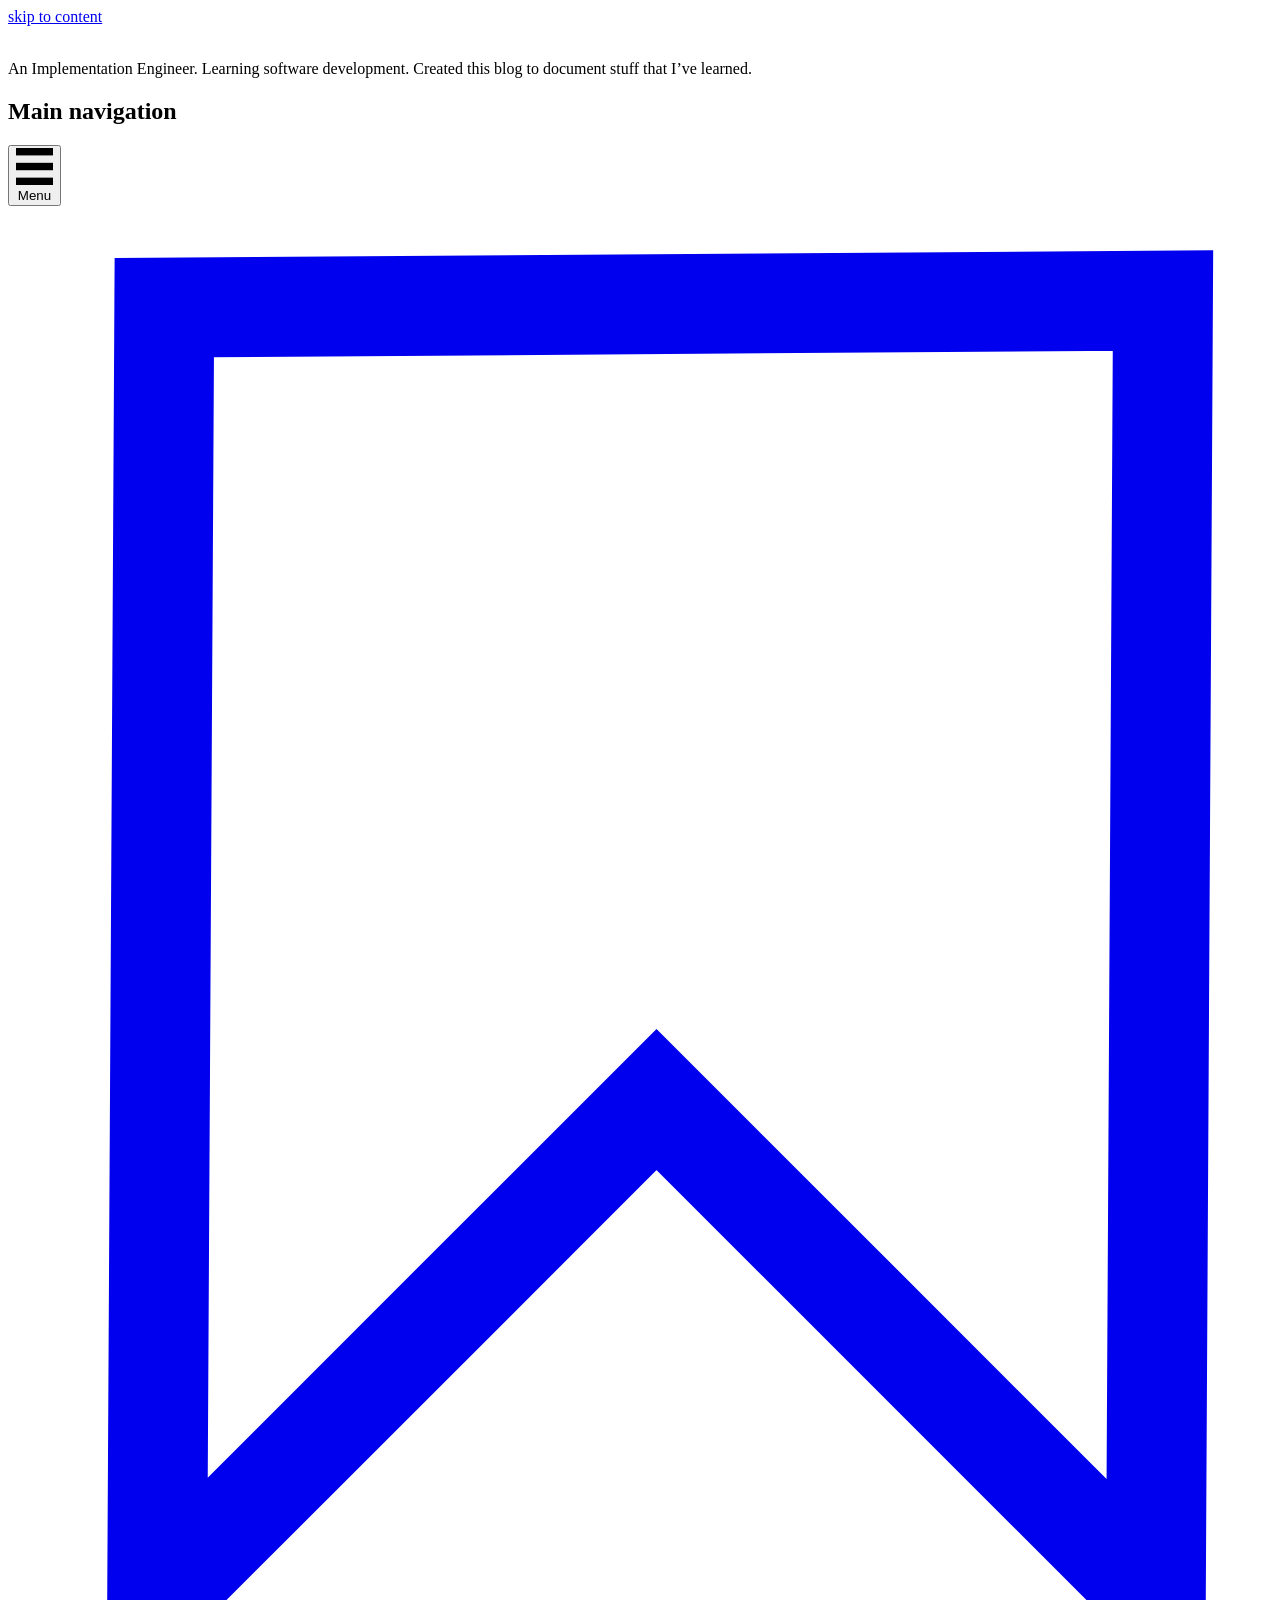
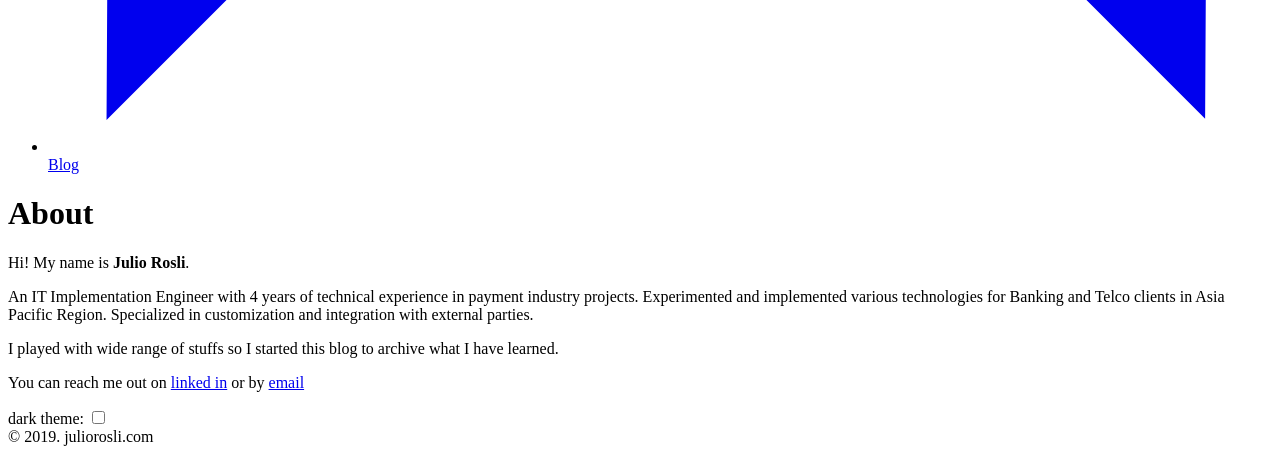
==== public/about/index.html @ d6130b2b "First commit" ====
<!DOCTYPE html>
<html lang="en">
  <head>
  <meta charset="utf-8">
  <meta name="viewport" content="width=device-width, initial-scale=1.0">
  <meta http-equiv="X-UA-Compatible" content="IE=edge">

  <meta name="generator" content="Hugo 0.52" />
  <link rel="canonical" href="http://www.juliorosli.com/about/">

  

  <link rel="apple-touch-icon" sizes="180x180" href="/apple-touch-icon.png">
  <link rel="icon" type="image/png" sizes="32x32" href="/favicon-32x32.png">
  <link rel="icon" type="image/png" sizes="16x16" href="/favicon-16x16.png">
  <link rel="manifest" href="/site.webmanifest">
  <link rel="mask-icon" href="/safari-pinned-tab.svg" color="#000000">
  <meta name="msapplication-TileColor" content="#ffffff">
  <meta name="theme-color" content="#ffffff">

  <link rel="stylesheet" href="http://www.juliorosli.com/css/prism.css" media="none" onload="this.media='all';">

  
  
  <link rel="stylesheet" type="text/css" href="http://www.juliorosli.com/css/styles.css">

  <style id="inverter" media="none">
    html { filter: invert(100%) }
    * { background-color: inherit }
    img:not([src*=".svg"]), .colors, iframe, .demo-container { filter: invert(100%) }
  </style>

  
  
  <title>About | juliorosli.com</title>
</head>

  <body>
    <a href="#main">skip to content</a>
    <svg style="display: none">
  <symbol id="bookmark" viewBox="0 0 40 50">
   <g transform="translate(2266 3206.2)">
    <path style="stroke:currentColor;stroke-width:3.2637;fill:none" d="m-2262.2-3203.4-.2331 42.195 16.319-16.318 16.318 16.318.2331-42.428z"/>
   </g>
  </symbol>

  <symbol id="w3c" viewBox="0 0 127.09899 67.763">
   <text font-size="83" style="font-size:83px;font-family:Trebuchet;letter-spacing:-12;fill-opacity:0" letter-spacing="-12" y="67.609352" x="-26.782778">W3C</text>
   <text font-size="83" style="font-size:83px;font-weight:bold;font-family:Trebuchet;fill-opacity:0" y="67.609352" x="153.21722" font-weight="bold">SVG</text>
   <path style="fill:currentColor;image-rendering:optimizeQuality;shape-rendering:geometricPrecision" d="m33.695.377 12.062 41.016 12.067-41.016h8.731l-19.968 67.386h-.831l-12.48-41.759-12.479 41.759h-.832l-19.965-67.386h8.736l12.061 41.016 8.154-27.618-3.993-13.397h8.737z"/>
   <path style="fill:currentColor;image-rendering:optimizeQuality;shape-rendering:geometricPrecision" d="m91.355 46.132c0 6.104-1.624 11.234-4.862 15.394-3.248 4.158-7.45 6.237-12.607 6.237-3.882 0-7.263-1.238-10.148-3.702-2.885-2.47-5.02-5.812-6.406-10.022l6.82-2.829c1.001 2.552 2.317 4.562 3.953 6.028 1.636 1.469 3.56 2.207 5.781 2.207 2.329 0 4.3-1.306 5.909-3.911 1.609-2.606 2.411-5.738 2.411-9.401 0-4.049-.861-7.179-2.582-9.399-1.995-2.604-5.129-3.912-9.397-3.912h-3.327v-3.991l11.646-20.133h-14.062l-3.911 6.655h-2.493v-14.976h32.441v4.075l-12.31 21.217c4.324 1.385 7.596 3.911 9.815 7.571 2.22 3.659 3.329 7.953 3.329 12.892z"/>
   <path style="fill:currentColor;image-rendering:optimizeQuality;shape-rendering:geometricPrecision" d="m125.21 0 1.414 8.6-5.008 9.583s-1.924-4.064-5.117-6.314c-2.693-1.899-4.447-2.309-7.186-1.746-3.527.73-7.516 4.938-9.258 10.13-2.084 6.21-2.104 9.218-2.178 11.978-.115 4.428.58 7.043.58 7.043s-3.04-5.626-3.011-13.866c.018-5.882.947-11.218 3.666-16.479 2.404-4.627 5.954-7.404 9.114-7.728 3.264-.343 5.848 1.229 7.841 2.938 2.089 1.788 4.213 5.698 4.213 5.698l4.94-9.837z"/>
   <path style="fill:currentColor;image-rendering:optimizeQuality;shape-rendering:geometricPrecision" d="m125.82 48.674s-2.208 3.957-3.589 5.48c-1.379 1.524-3.849 4.209-6.896 5.555-3.049 1.343-4.646 1.598-7.661 1.306-3.01-.29-5.807-2.032-6.786-2.764-.979-.722-3.486-2.864-4.897-4.854-1.42-2-3.634-5.995-3.634-5.995s1.233 4.001 2.007 5.699c.442.977 1.81 3.965 3.749 6.572 1.805 2.425 5.315 6.604 10.652 7.545 5.336.945 9.002-1.449 9.907-2.031.907-.578 2.819-2.178 4.032-3.475 1.264-1.351 2.459-3.079 3.116-4.108.487-.758 1.276-2.286 1.276-2.286l-1.276-6.644z"/>
  </symbol>

  <symbol id="tag" viewBox="0 0 177.16535 177.16535">
    <g transform="translate(0 -875.2)">
     <path style="fill-rule:evenodd;stroke-width:0;fill:currentColor" d="m159.9 894.3-68.79 8.5872-75.42 77.336 61.931 60.397 75.429-76.565 6.8495-69.755zm-31.412 31.835a10.813 10.813 0 0 1 1.8443 2.247 10.813 10.813 0 0 1 -3.5174 14.872l-.0445.0275a10.813 10.813 0 0 1 -14.86 -3.5714 10.813 10.813 0 0 1 3.5563 -14.863 10.813 10.813 0 0 1 13.022 1.2884z"/>
    </g>
  </symbol>

  <symbol id="balloon" viewBox="0 0 141.73228 177.16535">
   <g transform="translate(0 -875.2)">
    <g>
     <path style="fill:currentColor" d="m68.156 882.83-.88753 1.4269c-4.9564 7.9666-6.3764 17.321-5.6731 37.378.36584 10.437 1.1246 23.51 1.6874 29.062.38895 3.8372 3.8278 32.454 4.6105 38.459 4.6694-.24176 9.2946.2879 14.377 1.481 1.2359-3.2937 5.2496-13.088 8.886-21.623 6.249-14.668 8.4128-21.264 10.253-31.252 1.2464-6.7626 1.6341-12.156 1.4204-19.764-.36325-12.93-2.1234-19.487-6.9377-25.843-2.0833-2.7507-6.9865-7.6112-7.9127-7.8436-.79716-.20019-6.6946-1.0922-6.7755-1.0248-.02213.0182-5.0006-.41858-7.5248-.22808l-2.149-.22808h-3.3738z"/>
     <path style="fill:currentColor" d="m61.915 883.28-3.2484.4497c-1.7863.24724-3.5182.53481-3.8494.63994-2.4751.33811-4.7267.86957-6.7777 1.5696-.28598 0-1.0254.20146-2.3695.58589-5.0418 1.4418-6.6374 2.2604-8.2567 4.2364-6.281 7.6657-11.457 18.43-12.932 26.891-1.4667 8.4111.71353 22.583 5.0764 32.996 3.8064 9.0852 13.569 25.149 22.801 37.517 1.3741 1.841 2.1708 2.9286 2.4712 3.5792 3.5437-1.1699 6.8496-1.9336 10.082-2.3263-1.3569-5.7831-4.6968-21.86-6.8361-33.002-.92884-4.8368-2.4692-14.322-3.2452-19.991-.68557-5.0083-.77707-6.9534-.74159-15.791.04316-10.803.41822-16.162 1.5026-21.503 1.4593-5.9026 3.3494-11.077 6.3247-15.852z"/>
     <path style="fill:currentColor" d="m94.499 885.78c-.10214-.0109-.13691 0-.0907.0409.16033.13489 1.329 1.0675 2.5976 2.0723 6.7003 5.307 11.273 14.568 12.658 25.638.52519 4.1949.24765 14.361-.5059 18.523-2.4775 13.684-9.7807 32.345-20.944 53.519l-3.0559 5.7971c2.8082.76579 5.7915 1.727 8.9926 2.8441 11.562-11.691 18.349-19.678 24.129-28.394 7.8992-11.913 11.132-20.234 12.24-31.518.98442-10.02-1.5579-20.876-6.7799-28.959-.2758-.4269-.57803-.86856-.89617-1.3166-3.247-6.13-9.752-12.053-21.264-16.131-2.3687-.86369-6.3657-2.0433-7.0802-2.1166z"/>
     <path style="fill:currentColor" d="m32.52 892.22c-.20090-.13016-1.4606.81389-3.9132 2.7457-11.486 9.0476-17.632 24.186-16.078 39.61.79699 7.9138 2.4066 13.505 5.9184 20.562 5.8577 11.77 14.749 23.219 30.087 38.74.05838.059.12188.1244.18052.1838 1.3166-.5556 2.5965-1.0618 3.8429-1.5199-.66408-.32448-1.4608-1.3297-3.8116-4.4602-5.0951-6.785-8.7512-11.962-13.051-18.486-5.1379-7.7948-5.0097-7.5894-8.0586-13.054-6.2097-11.13-8.2674-17.725-8.6014-27.563-.21552-6.3494.13041-9.2733 1.775-14.987 2.1832-7.5849 3.9273-10.986 9.2693-18.07 1.7839-2.3656 2.6418-3.57 2.4409-3.7003z"/>
     <path style="fill:currentColor" d="m69.133 992.37c-6.2405.0309-12.635.76718-19.554 2.5706 4.6956 4.7759 9.935 10.258 12.05 12.625l4.1272 4.6202h11.493l3.964-4.4516c2.0962-2.3541 7.4804-7.9845 12.201-12.768-8.378-1.4975-16.207-2.6353-24.281-2.5955z"/>
     <rect style="stroke-width:0;fill:currentColor" ry="2.0328" height="27.746" width="22.766" y="1017.7" x="60.201"/>
    </g>
   </g>
  </symbol>

  <symbol id="info" viewBox="0 0 41.667 41.667">
   <g transform="translate(-37.035 -1004.6)">
    <path style="stroke-linejoin:round;stroke:currentColor;stroke-linecap:round;stroke-width:3.728;fill:none" d="m76.25 1030.2a18.968 18.968 0 0 1 -23.037 13.709 18.968 18.968 0 0 1 -13.738 -23.019 18.968 18.968 0 0 1 23.001 -13.768 18.968 18.968 0 0 1 13.798 22.984"/>
    <g transform="matrix(1.1146 0 0 1.1146 -26.276 -124.92)">
     <path style="stroke:currentColor;stroke-linecap:round;stroke-width:3.728;fill:none" d="m75.491 1039.5v-8.7472"/>
     <path style="stroke-width:0;fill:currentColor" transform="scale(-1)" d="m-73.193-1024.5a2.3719 2.3719 0 0 1 -2.8807 1.7142 2.3719 2.3719 0 0 1 -1.718 -2.8785 2.3719 2.3719 0 0 1 2.8763 -1.7217 2.3719 2.3719 0 0 1 1.7254 2.8741"/>
    </g>
   </g>
  </symbol>

  <symbol id="warning" viewBox="0 0 48.430474 41.646302">
    <g transform="translate(-1.1273 -1010.2)">
     <path style="stroke-linejoin:round;stroke:currentColor;stroke-linecap:round;stroke-width:4.151;fill:none" d="m25.343 1012.3-22.14 37.496h44.28z"/>
     <path style="stroke:currentColor;stroke-linecap:round;stroke-width:4.1512;fill:none" d="m25.54 1027.7v8.7472"/>
     <path style="stroke-width:0;fill:currentColor" d="m27.839 1042.8a2.3719 2.3719 0 0 1 -2.8807 1.7143 2.3719 2.3719 0 0 1 -1.718 -2.8785 2.3719 2.3719 0 0 1 2.8763 -1.7217 2.3719 2.3719 0 0 1 1.7254 2.8741"/>
    </g>
  </symbol>

  <symbol id="menu" viewBox="0 0 50 50">
     <rect style="stroke-width:0;fill:currentColor" height="10" width="50" y="0" x="0"/>
     <rect style="stroke-width:0;fill:currentColor" height="10" width="50" y="20" x="0"/>
     <rect style="stroke-width:0;fill:currentColor" height="10" width="50" y="40" x="0"/>
   </symbol>

   <symbol id="link" viewBox="0 0 50 50">
    <g transform="translate(0 -1002.4)">
     <g transform="matrix(.095670 0 0 .095670 2.3233 1004.9)">
      <g>
       <path style="stroke-width:0;fill:currentColor" d="m452.84 192.9-128.65 128.65c-35.535 35.54-93.108 35.54-128.65 0l-42.881-42.886 42.881-42.876 42.884 42.876c11.845 11.822 31.064 11.846 42.886 0l128.64-128.64c11.816-11.831 11.816-31.066 0-42.9l-42.881-42.881c-11.822-11.814-31.064-11.814-42.887 0l-45.928 45.936c-21.292-12.531-45.491-17.905-69.449-16.291l72.501-72.526c35.535-35.521 93.136-35.521 128.64 0l42.886 42.881c35.535 35.523 35.535 93.141-.001 128.66zm-254.28 168.51-45.903 45.9c-11.845 11.846-31.064 11.817-42.881 0l-42.884-42.881c-11.845-11.821-11.845-31.041 0-42.886l128.65-128.65c11.819-11.814 31.069-11.814 42.884 0l42.886 42.886 42.876-42.886-42.876-42.881c-35.54-35.521-93.113-35.521-128.65 0l-128.65 128.64c-35.538 35.545-35.538 93.146 0 128.65l42.883 42.882c35.51 35.54 93.11 35.54 128.65 0l72.496-72.499c-23.956 1.597-48.092-3.784-69.474-16.283z"/>
      </g>
     </g>
    </g>
  </symbol>

  <symbol id="doc" viewBox="0 0 35 45">
   <g transform="translate(-147.53 -539.83)">
    <path style="stroke:currentColor;stroke-width:2.4501;fill:none" d="m149.38 542.67v39.194h31.354v-39.194z"/>
    <g style="stroke-width:25" transform="matrix(.098003 0 0 .098003 133.69 525.96)">
     <path d="m220 252.36h200" style="stroke:currentColor;stroke-width:25;fill:none"/>
     <path style="stroke:currentColor;stroke-width:25;fill:none" d="m220 409.95h200"/>
     <path d="m220 488.74h200" style="stroke:currentColor;stroke-width:25;fill:none"/>
     <path d="m220 331.15h200" style="stroke:currentColor;stroke-width:25;fill:none"/>
    </g>
   </g>
 </symbol>

 <symbol id="tick" viewBox="0 0 177.16535 177.16535">
  <g transform="translate(0 -875.2)">
   <rect style="stroke-width:0;fill:currentColor" transform="rotate(30)" height="155" width="40" y="702.99" x="556.82"/>
   <rect style="stroke-width:0;fill:currentColor" transform="rotate(30)" height="40" width="90.404" y="817.99" x="506.42"/>
  </g>
 </symbol>
</svg>

    <div class="wrapper">
      <header class="intro-and-nav" role="banner">
  <div>
    <div class="intro">
      <a class="logo" href="/" aria-label="juliorosli.com home page">
        <img src="http://www.juliorosli.com/images/logo.svg" alt="">
      </a>
      <p class="library-desc">
        
          An Implementation Engineer. Learning software development. Created this blog to document stuff that I&rsquo;ve learned.
        
      </p>
    </div>
    <nav id="patterns-nav" class="patterns" role="navigation">
  <h2 class="vh">Main navigation</h2>
  <button id="menu-button" aria-expanded="false">
    <svg viewBox="0 0 50 50" aria-hidden="true" focusable="false">
      <use xlink:href="#menu"></use>
    </svg>
    Menu
  </button>
  
  <ul id="patterns-list">
  
    <li class="pattern">
      
      
      
      
      <a href="/post/" >
        <svg class="bookmark-icon" aria-hidden="true" focusable="false" viewBox="0 0 40 50">
          <use xlink:href="#bookmark"></use>
        </svg>
        <span class="text">Blog</span>
      </a>
    </li>
  
  </ul>
</nav>
  </div>
</header>
      <div class="main-and-footer">
        <div>
          
  <main id="main">
    <h1>About</h1>
    <p>Hi! My name is <strong>Julio Rosli</strong>.</p>

<p>An IT Implementation Engineer with 4 years of technical experience in payment industry projects. Experimented and implemented various technologies for Banking and Telco clients in Asia Pacific Region. Specialized in customization and integration with external parties.</p>

<p>I played with wide range of stuffs so I started this blog to archive what I have learned.</p>

<p>You can reach me out on <a href="https://www.linkedin.com/in/jrosli/">linked in</a> or by <a href="mailto:julioroslii@gmail.com">email</a></p>

  </main>

          <footer role="contentinfo">
  <div>
    <label for="themer">
      dark theme: <input type="checkbox" id="themer" class="vh">
      <span aria-hidden="true"></span>
    </label>
  </div>
  
    © 2019. juliorosli.com
  
</footer>

        </div>
      </div>
    </div>
    <script src="http://www.juliorosli.com/js/prism.js"></script>
<script src="http://www.juliorosli.com/js/dom-scripts.js"></script>

    
  
  <script>
  window.ga=window.ga||function(){(ga.q=ga.q||[]).push(arguments)};ga.l=+new Date;
  ga('create', 'UA-135949513-1', 'auto');
  ga('send', 'pageview');
  </script>
  <script async src='https://www.google-analytics.com/analytics.js'></script>
  

  </body>
</html>
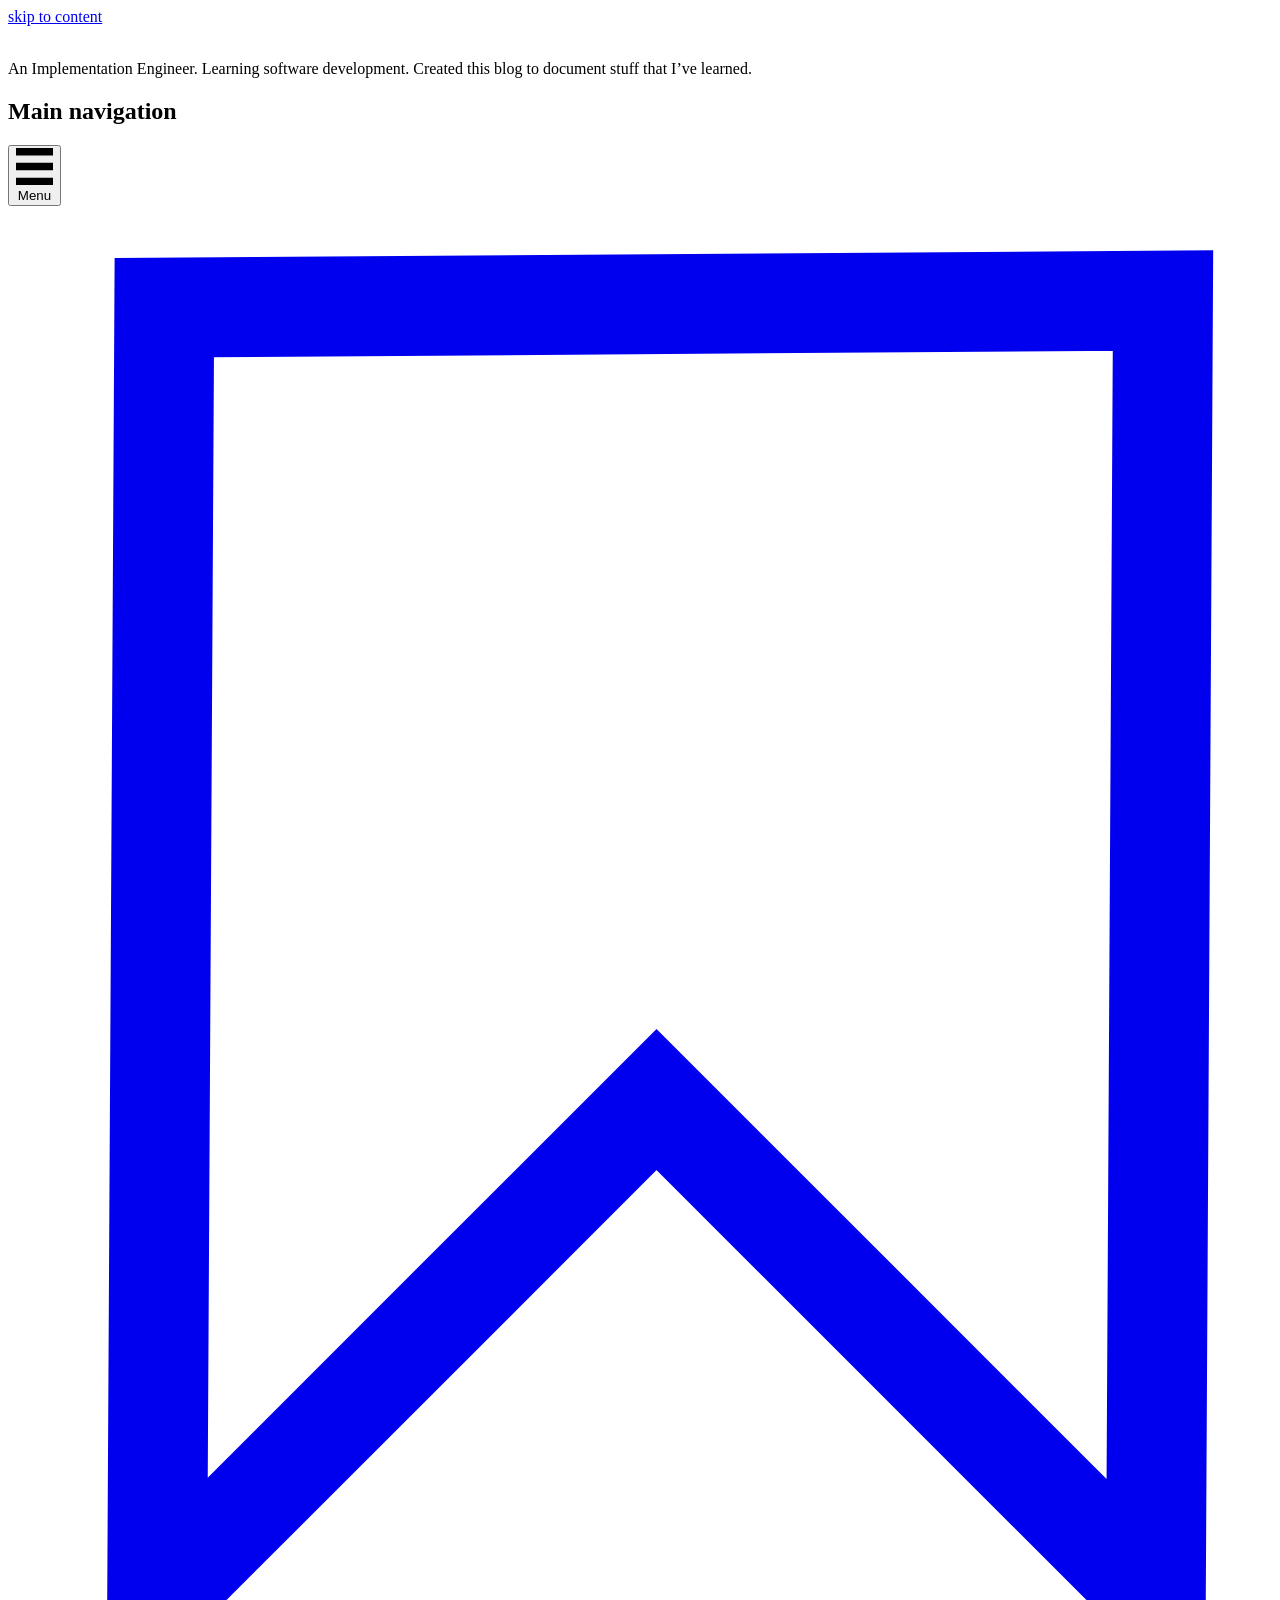
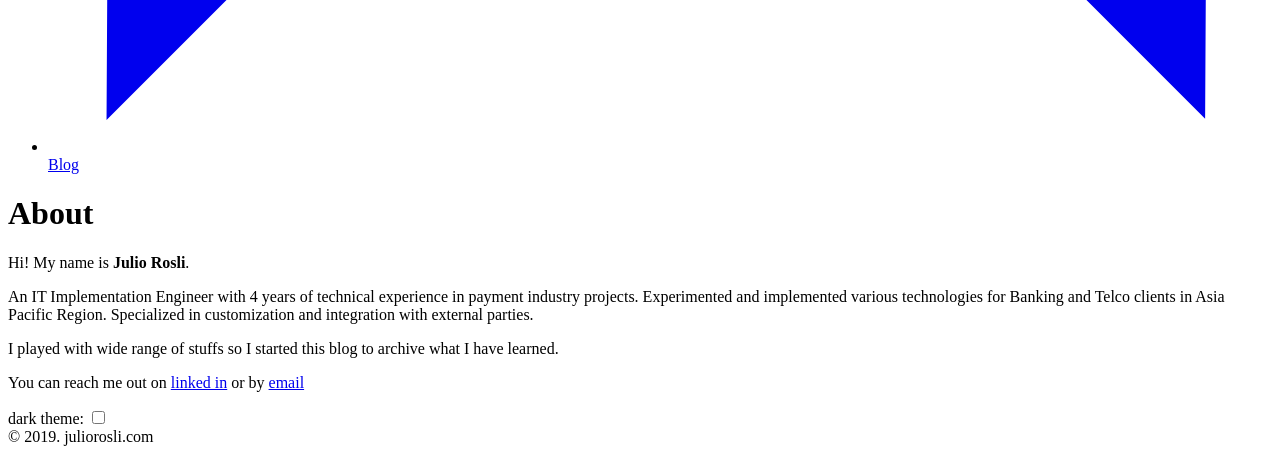
==== commit 19edbb96: "gitignore public folder" ====
--- a/public/about/index.html
+++ b/public/about/index.html
@@ -1,214 +1,3 @@
-<!DOCTYPE html>
-<html lang="en">
-  <head>
-  <meta charset="utf-8">
-  <meta name="viewport" content="width=device-width, initial-scale=1.0">
-  <meta http-equiv="X-UA-Compatible" content="IE=edge">
-
-  <meta name="generator" content="Hugo 0.52" />
-  <link rel="canonical" href="http://www.juliorosli.com/about/">
-
-  
-
-  <link rel="apple-touch-icon" sizes="180x180" href="/apple-touch-icon.png">
-  <link rel="icon" type="image/png" sizes="32x32" href="/favicon-32x32.png">
-  <link rel="icon" type="image/png" sizes="16x16" href="/favicon-16x16.png">
-  <link rel="manifest" href="/site.webmanifest">
-  <link rel="mask-icon" href="/safari-pinned-tab.svg" color="#000000">
-  <meta name="msapplication-TileColor" content="#ffffff">
-  <meta name="theme-color" content="#ffffff">
-
-  <link rel="stylesheet" href="http://www.juliorosli.com/css/prism.css" media="none" onload="this.media='all';">
-
-  
-  
-  <link rel="stylesheet" type="text/css" href="http://www.juliorosli.com/css/styles.css">
-
-  <style id="inverter" media="none">
-    html { filter: invert(100%) }
-    * { background-color: inherit }
-    img:not([src*=".svg"]), .colors, iframe, .demo-container { filter: invert(100%) }
-  </style>
-
-  
-  
-  <title>About | juliorosli.com</title>
-</head>
-
-  <body>
-    <a href="#main">skip to content</a>
-    <svg style="display: none">
-  <symbol id="bookmark" viewBox="0 0 40 50">
-   <g transform="translate(2266 3206.2)">
-    <path style="stroke:currentColor;stroke-width:3.2637;fill:none" d="m-2262.2-3203.4-.2331 42.195 16.319-16.318 16.318 16.318.2331-42.428z"/>
-   </g>
-  </symbol>
-
-  <symbol id="w3c" viewBox="0 0 127.09899 67.763">
-   <text font-size="83" style="font-size:83px;font-family:Trebuchet;letter-spacing:-12;fill-opacity:0" letter-spacing="-12" y="67.609352" x="-26.782778">W3C</text>
-   <text font-size="83" style="font-size:83px;font-weight:bold;font-family:Trebuchet;fill-opacity:0" y="67.609352" x="153.21722" font-weight="bold">SVG</text>
-   <path style="fill:currentColor;image-rendering:optimizeQuality;shape-rendering:geometricPrecision" d="m33.695.377 12.062 41.016 12.067-41.016h8.731l-19.968 67.386h-.831l-12.48-41.759-12.479 41.759h-.832l-19.965-67.386h8.736l12.061 41.016 8.154-27.618-3.993-13.397h8.737z"/>
-   <path style="fill:currentColor;image-rendering:optimizeQuality;shape-rendering:geometricPrecision" d="m91.355 46.132c0 6.104-1.624 11.234-4.862 15.394-3.248 4.158-7.45 6.237-12.607 6.237-3.882 0-7.263-1.238-10.148-3.702-2.885-2.47-5.02-5.812-6.406-10.022l6.82-2.829c1.001 2.552 2.317 4.562 3.953 6.028 1.636 1.469 3.56 2.207 5.781 2.207 2.329 0 4.3-1.306 5.909-3.911 1.609-2.606 2.411-5.738 2.411-9.401 0-4.049-.861-7.179-2.582-9.399-1.995-2.604-5.129-3.912-9.397-3.912h-3.327v-3.991l11.646-20.133h-14.062l-3.911 6.655h-2.493v-14.976h32.441v4.075l-12.31 21.217c4.324 1.385 7.596 3.911 9.815 7.571 2.22 3.659 3.329 7.953 3.329 12.892z"/>
-   <path style="fill:currentColor;image-rendering:optimizeQuality;shape-rendering:geometricPrecision" d="m125.21 0 1.414 8.6-5.008 9.583s-1.924-4.064-5.117-6.314c-2.693-1.899-4.447-2.309-7.186-1.746-3.527.73-7.516 4.938-9.258 10.13-2.084 6.21-2.104 9.218-2.178 11.978-.115 4.428.58 7.043.58 7.043s-3.04-5.626-3.011-13.866c.018-5.882.947-11.218 3.666-16.479 2.404-4.627 5.954-7.404 9.114-7.728 3.264-.343 5.848 1.229 7.841 2.938 2.089 1.788 4.213 5.698 4.213 5.698l4.94-9.837z"/>
-   <path style="fill:currentColor;image-rendering:optimizeQuality;shape-rendering:geometricPrecision" d="m125.82 48.674s-2.208 3.957-3.589 5.48c-1.379 1.524-3.849 4.209-6.896 5.555-3.049 1.343-4.646 1.598-7.661 1.306-3.01-.29-5.807-2.032-6.786-2.764-.979-.722-3.486-2.864-4.897-4.854-1.42-2-3.634-5.995-3.634-5.995s1.233 4.001 2.007 5.699c.442.977 1.81 3.965 3.749 6.572 1.805 2.425 5.315 6.604 10.652 7.545 5.336.945 9.002-1.449 9.907-2.031.907-.578 2.819-2.178 4.032-3.475 1.264-1.351 2.459-3.079 3.116-4.108.487-.758 1.276-2.286 1.276-2.286l-1.276-6.644z"/>
-  </symbol>
-
-  <symbol id="tag" viewBox="0 0 177.16535 177.16535">
-    <g transform="translate(0 -875.2)">
-     <path style="fill-rule:evenodd;stroke-width:0;fill:currentColor" d="m159.9 894.3-68.79 8.5872-75.42 77.336 61.931 60.397 75.429-76.565 6.8495-69.755zm-31.412 31.835a10.813 10.813 0 0 1 1.8443 2.247 10.813 10.813 0 0 1 -3.5174 14.872l-.0445.0275a10.813 10.813 0 0 1 -14.86 -3.5714 10.813 10.813 0 0 1 3.5563 -14.863 10.813 10.813 0 0 1 13.022 1.2884z"/>
-    </g>
-  </symbol>
-
-  <symbol id="balloon" viewBox="0 0 141.73228 177.16535">
-   <g transform="translate(0 -875.2)">
-    <g>
-     <path style="fill:currentColor" d="m68.156 882.83-.88753 1.4269c-4.9564 7.9666-6.3764 17.321-5.6731 37.378.36584 10.437 1.1246 23.51 1.6874 29.062.38895 3.8372 3.8278 32.454 4.6105 38.459 4.6694-.24176 9.2946.2879 14.377 1.481 1.2359-3.2937 5.2496-13.088 8.886-21.623 6.249-14.668 8.4128-21.264 10.253-31.252 1.2464-6.7626 1.6341-12.156 1.4204-19.764-.36325-12.93-2.1234-19.487-6.9377-25.843-2.0833-2.7507-6.9865-7.6112-7.9127-7.8436-.79716-.20019-6.6946-1.0922-6.7755-1.0248-.02213.0182-5.0006-.41858-7.5248-.22808l-2.149-.22808h-3.3738z"/>
-     <path style="fill:currentColor" d="m61.915 883.28-3.2484.4497c-1.7863.24724-3.5182.53481-3.8494.63994-2.4751.33811-4.7267.86957-6.7777 1.5696-.28598 0-1.0254.20146-2.3695.58589-5.0418 1.4418-6.6374 2.2604-8.2567 4.2364-6.281 7.6657-11.457 18.43-12.932 26.891-1.4667 8.4111.71353 22.583 5.0764 32.996 3.8064 9.0852 13.569 25.149 22.801 37.517 1.3741 1.841 2.1708 2.9286 2.4712 3.5792 3.5437-1.1699 6.8496-1.9336 10.082-2.3263-1.3569-5.7831-4.6968-21.86-6.8361-33.002-.92884-4.8368-2.4692-14.322-3.2452-19.991-.68557-5.0083-.77707-6.9534-.74159-15.791.04316-10.803.41822-16.162 1.5026-21.503 1.4593-5.9026 3.3494-11.077 6.3247-15.852z"/>
-     <path style="fill:currentColor" d="m94.499 885.78c-.10214-.0109-.13691 0-.0907.0409.16033.13489 1.329 1.0675 2.5976 2.0723 6.7003 5.307 11.273 14.568 12.658 25.638.52519 4.1949.24765 14.361-.5059 18.523-2.4775 13.684-9.7807 32.345-20.944 53.519l-3.0559 5.7971c2.8082.76579 5.7915 1.727 8.9926 2.8441 11.562-11.691 18.349-19.678 24.129-28.394 7.8992-11.913 11.132-20.234 12.24-31.518.98442-10.02-1.5579-20.876-6.7799-28.959-.2758-.4269-.57803-.86856-.89617-1.3166-3.247-6.13-9.752-12.053-21.264-16.131-2.3687-.86369-6.3657-2.0433-7.0802-2.1166z"/>
-     <path style="fill:currentColor" d="m32.52 892.22c-.20090-.13016-1.4606.81389-3.9132 2.7457-11.486 9.0476-17.632 24.186-16.078 39.61.79699 7.9138 2.4066 13.505 5.9184 20.562 5.8577 11.77 14.749 23.219 30.087 38.74.05838.059.12188.1244.18052.1838 1.3166-.5556 2.5965-1.0618 3.8429-1.5199-.66408-.32448-1.4608-1.3297-3.8116-4.4602-5.0951-6.785-8.7512-11.962-13.051-18.486-5.1379-7.7948-5.0097-7.5894-8.0586-13.054-6.2097-11.13-8.2674-17.725-8.6014-27.563-.21552-6.3494.13041-9.2733 1.775-14.987 2.1832-7.5849 3.9273-10.986 9.2693-18.07 1.7839-2.3656 2.6418-3.57 2.4409-3.7003z"/>
-     <path style="fill:currentColor" d="m69.133 992.37c-6.2405.0309-12.635.76718-19.554 2.5706 4.6956 4.7759 9.935 10.258 12.05 12.625l4.1272 4.6202h11.493l3.964-4.4516c2.0962-2.3541 7.4804-7.9845 12.201-12.768-8.378-1.4975-16.207-2.6353-24.281-2.5955z"/>
-     <rect style="stroke-width:0;fill:currentColor" ry="2.0328" height="27.746" width="22.766" y="1017.7" x="60.201"/>
-    </g>
-   </g>
-  </symbol>
-
-  <symbol id="info" viewBox="0 0 41.667 41.667">
-   <g transform="translate(-37.035 -1004.6)">
-    <path style="stroke-linejoin:round;stroke:currentColor;stroke-linecap:round;stroke-width:3.728;fill:none" d="m76.25 1030.2a18.968 18.968 0 0 1 -23.037 13.709 18.968 18.968 0 0 1 -13.738 -23.019 18.968 18.968 0 0 1 23.001 -13.768 18.968 18.968 0 0 1 13.798 22.984"/>
-    <g transform="matrix(1.1146 0 0 1.1146 -26.276 -124.92)">
-     <path style="stroke:currentColor;stroke-linecap:round;stroke-width:3.728;fill:none" d="m75.491 1039.5v-8.7472"/>
-     <path style="stroke-width:0;fill:currentColor" transform="scale(-1)" d="m-73.193-1024.5a2.3719 2.3719 0 0 1 -2.8807 1.7142 2.3719 2.3719 0 0 1 -1.718 -2.8785 2.3719 2.3719 0 0 1 2.8763 -1.7217 2.3719 2.3719 0 0 1 1.7254 2.8741"/>
-    </g>
-   </g>
-  </symbol>
-
-  <symbol id="warning" viewBox="0 0 48.430474 41.646302">
-    <g transform="translate(-1.1273 -1010.2)">
-     <path style="stroke-linejoin:round;stroke:currentColor;stroke-linecap:round;stroke-width:4.151;fill:none" d="m25.343 1012.3-22.14 37.496h44.28z"/>
-     <path style="stroke:currentColor;stroke-linecap:round;stroke-width:4.1512;fill:none" d="m25.54 1027.7v8.7472"/>
-     <path style="stroke-width:0;fill:currentColor" d="m27.839 1042.8a2.3719 2.3719 0 0 1 -2.8807 1.7143 2.3719 2.3719 0 0 1 -1.718 -2.8785 2.3719 2.3719 0 0 1 2.8763 -1.7217 2.3719 2.3719 0 0 1 1.7254 2.8741"/>
-    </g>
-  </symbol>
-
-  <symbol id="menu" viewBox="0 0 50 50">
-     <rect style="stroke-width:0;fill:currentColor" height="10" width="50" y="0" x="0"/>
-     <rect style="stroke-width:0;fill:currentColor" height="10" width="50" y="20" x="0"/>
-     <rect style="stroke-width:0;fill:currentColor" height="10" width="50" y="40" x="0"/>
-   </symbol>
-
-   <symbol id="link" viewBox="0 0 50 50">
-    <g transform="translate(0 -1002.4)">
-     <g transform="matrix(.095670 0 0 .095670 2.3233 1004.9)">
-      <g>
-       <path style="stroke-width:0;fill:currentColor" d="m452.84 192.9-128.65 128.65c-35.535 35.54-93.108 35.54-128.65 0l-42.881-42.886 42.881-42.876 42.884 42.876c11.845 11.822 31.064 11.846 42.886 0l128.64-128.64c11.816-11.831 11.816-31.066 0-42.9l-42.881-42.881c-11.822-11.814-31.064-11.814-42.887 0l-45.928 45.936c-21.292-12.531-45.491-17.905-69.449-16.291l72.501-72.526c35.535-35.521 93.136-35.521 128.64 0l42.886 42.881c35.535 35.523 35.535 93.141-.001 128.66zm-254.28 168.51-45.903 45.9c-11.845 11.846-31.064 11.817-42.881 0l-42.884-42.881c-11.845-11.821-11.845-31.041 0-42.886l128.65-128.65c11.819-11.814 31.069-11.814 42.884 0l42.886 42.886 42.876-42.886-42.876-42.881c-35.54-35.521-93.113-35.521-128.65 0l-128.65 128.64c-35.538 35.545-35.538 93.146 0 128.65l42.883 42.882c35.51 35.54 93.11 35.54 128.65 0l72.496-72.499c-23.956 1.597-48.092-3.784-69.474-16.283z"/>
-      </g>
-     </g>
-    </g>
-  </symbol>
-
-  <symbol id="doc" viewBox="0 0 35 45">
-   <g transform="translate(-147.53 -539.83)">
-    <path style="stroke:currentColor;stroke-width:2.4501;fill:none" d="m149.38 542.67v39.194h31.354v-39.194z"/>
-    <g style="stroke-width:25" transform="matrix(.098003 0 0 .098003 133.69 525.96)">
-     <path d="m220 252.36h200" style="stroke:currentColor;stroke-width:25;fill:none"/>
-     <path style="stroke:currentColor;stroke-width:25;fill:none" d="m220 409.95h200"/>
-     <path d="m220 488.74h200" style="stroke:currentColor;stroke-width:25;fill:none"/>
-     <path d="m220 331.15h200" style="stroke:currentColor;stroke-width:25;fill:none"/>
-    </g>
-   </g>
- </symbol>
-
- <symbol id="tick" viewBox="0 0 177.16535 177.16535">
-  <g transform="translate(0 -875.2)">
-   <rect style="stroke-width:0;fill:currentColor" transform="rotate(30)" height="155" width="40" y="702.99" x="556.82"/>
-   <rect style="stroke-width:0;fill:currentColor" transform="rotate(30)" height="40" width="90.404" y="817.99" x="506.42"/>
-  </g>
- </symbol>
-</svg>
-
-    <div class="wrapper">
-      <header class="intro-and-nav" role="banner">
-  <div>
-    <div class="intro">
-      <a class="logo" href="/" aria-label="juliorosli.com home page">
-        <img src="http://www.juliorosli.com/images/logo.svg" alt="">
-      </a>
-      <p class="library-desc">
-        
-          An Implementation Engineer. Learning software development. Created this blog to document stuff that I&rsquo;ve learned.
-        
-      </p>
-    </div>
-    <nav id="patterns-nav" class="patterns" role="navigation">
-  <h2 class="vh">Main navigation</h2>
-  <button id="menu-button" aria-expanded="false">
-    <svg viewBox="0 0 50 50" aria-hidden="true" focusable="false">
-      <use xlink:href="#menu"></use>
-    </svg>
-    Menu
-  </button>
-  
-  <ul id="patterns-list">
-  
-    <li class="pattern">
-      
-      
-      
-      
-      <a href="/post/" >
-        <svg class="bookmark-icon" aria-hidden="true" focusable="false" viewBox="0 0 40 50">
-          <use xlink:href="#bookmark"></use>
-        </svg>
-        <span class="text">Blog</span>
-      </a>
-    </li>
-  
-  </ul>
-</nav>
-  </div>
-</header>
-      <div class="main-and-footer">
-        <div>
-          
-  <main id="main">
-    <h1>About</h1>
-    <p>Hi! My name is <strong>Julio Rosli</strong>.</p>
-
-<p>An IT Implementation Engineer with 4 years of technical experience in payment industry projects. Experimented and implemented various technologies for Banking and Telco clients in Asia Pacific Region. Specialized in customization and integration with external parties.</p>
-
-<p>I played with wide range of stuffs so I started this blog to archive what I have learned.</p>
-
-<p>You can reach me out on <a href="https://www.linkedin.com/in/jrosli/">linked in</a> or by <a href="mailto:julioroslii@gmail.com">email</a></p>
-
-  </main>
-
-          <footer role="contentinfo">
-  <div>
-    <label for="themer">
-      dark theme: <input type="checkbox" id="themer" class="vh">
-      <span aria-hidden="true"></span>
-    </label>
-  </div>
-  
-    © 2019. juliorosli.com
-  
-</footer>
-
-        </div>
-      </div>
-    </div>
-    <script src="http://www.juliorosli.com/js/prism.js"></script>
-<script src="http://www.juliorosli.com/js/dom-scripts.js"></script>
-
-    
-  
-  <script>
-  window.ga=window.ga||function(){(ga.q=ga.q||[]).push(arguments)};ga.l=+new Date;
-  ga('create', 'UA-135949513-1', 'auto');
-  ga('send', 'pageview');
-  </script>
-  <script async src='https://www.google-analytics.com/analytics.js'></script>
-  
-
-  </body>
-</html>
+<!doctype html><html lang=en><head><meta charset=utf-8><meta name=viewport content="width=device-width,initial-scale=1"><meta http-equiv=x-ua-compatible content="IE=edge"><meta name=generator content="Hugo 0.52"><link rel=canonical href=http://www.juliorosli.com/about/><link rel=apple-touch-icon sizes=180x180 href=/apple-touch-icon.png><link rel=icon type=image/png sizes=32x32 href=/favicon-32x32.png><link rel=icon type=image/png sizes=16x16 href=/favicon-16x16.png><link rel=manifest href=/site.webmanifest><link rel=mask-icon href=/safari-pinned-tab.svg color=#000000><meta name=msapplication-TileColor content=#ffffff><meta name=theme-color content=#ffffff><link rel=stylesheet href=http://www.juliorosli.com/css/prism.css media=none onload="this.media='all';"><link rel=stylesheet type=text/css href=http://www.juliorosli.com/css/styles.css><style id=inverter media=none>html{filter:invert(100%)}*{background-color:inherit}img:not([src*=".svg"]),.colors,iframe,.demo-container{filter:invert(100%)}</style><title>About | juliorosli.com</title></head><body><a href=#main>skip to content</a><svg style="display:none"><symbol id="bookmark" viewBox="0 0 40 50"><g transform="translate(2266 3206.2)"><path style="stroke:currentColor;stroke-width:3.2637;fill:none" d="m-2262.2-3203.4-.2331 42.195 16.319-16.318 16.318 16.318.2331-42.428z"/></g></symbol><symbol id="w3c" viewBox="0 0 127.09899 67.763"><text font-size="83" style="font-size:83px;font-family:Trebuchet;letter-spacing:-12;fill-opacity:0" letter-spacing="-12" y="67.609352" x="-26.782778">W3C</text><text font-size="83" style="font-size:83px;font-weight:700;font-family:Trebuchet;fill-opacity:0" y="67.609352" x="153.21722" font-weight="bold">SVG</text><path style="fill:currentColor;image-rendering:optimizeQuality;shape-rendering:geometricPrecision" d="m33.695.377 12.062 41.016 12.067-41.016h8.731l-19.968 67.386h-.831l-12.48-41.759-12.479 41.759h-.832l-19.965-67.386h8.736l12.061 41.016 8.154-27.618-3.993-13.397h8.737z"/><path style="fill:currentColor;image-rendering:optimizeQuality;shape-rendering:geometricPrecision" d="m91.355 46.132c0 6.104-1.624 11.234-4.862 15.394-3.248 4.158-7.45 6.237-12.607 6.237-3.882.0-7.263-1.238-10.148-3.702-2.885-2.47-5.02-5.812-6.406-10.022l6.82-2.829c1.001 2.552 2.317 4.562 3.953 6.028 1.636 1.469 3.56 2.207 5.781 2.207 2.329.0 4.3-1.306 5.909-3.911 1.609-2.606 2.411-5.738 2.411-9.401.0-4.049-.861-7.179-2.582-9.399-1.995-2.604-5.129-3.912-9.397-3.912h-3.327v-3.991l11.646-20.133h-14.062l-3.911 6.655h-2.493v-14.976h32.441v4.075l-12.31 21.217c4.324 1.385 7.596 3.911 9.815 7.571 2.22 3.659 3.329 7.953 3.329 12.892z"/><path style="fill:currentColor;image-rendering:optimizeQuality;shape-rendering:geometricPrecision" d="m125.21.0 1.414 8.6-5.008 9.583s-1.924-4.064-5.117-6.314c-2.693-1.899-4.447-2.309-7.186-1.746-3.527.73-7.516 4.938-9.258 10.13-2.084 6.21-2.104 9.218-2.178 11.978-.115 4.428.58 7.043.58 7.043s-3.04-5.626-3.011-13.866c.018-5.882.947-11.218 3.666-16.479 2.404-4.627 5.954-7.404 9.114-7.728 3.264-.343 5.848 1.229 7.841 2.938 2.089 1.788 4.213 5.698 4.213 5.698l4.94-9.837z"/><path style="fill:currentColor;image-rendering:optimizeQuality;shape-rendering:geometricPrecision" d="m125.82 48.674s-2.208 3.957-3.589 5.48c-1.379 1.524-3.849 4.209-6.896 5.555-3.049 1.343-4.646 1.598-7.661 1.306-3.01-.29-5.807-2.032-6.786-2.764-.979-.722-3.486-2.864-4.897-4.854-1.42-2-3.634-5.995-3.634-5.995s1.233 4.001 2.007 5.699c.442.977 1.81 3.965 3.749 6.572 1.805 2.425 5.315 6.604 10.652 7.545 5.336.945 9.002-1.449 9.907-2.031.907-.578 2.819-2.178 4.032-3.475 1.264-1.351 2.459-3.079 3.116-4.108.487-.758 1.276-2.286 1.276-2.286l-1.276-6.644z"/></symbol><symbol id="tag" viewBox="0 0 177.16535 177.16535"><g transform="translate(0 -875.2)"><path style="fill-rule:evenodd;stroke-width:0;fill:currentColor" d="m159.9 894.3-68.79 8.5872-75.42 77.336 61.931 60.397 75.429-76.565 6.8495-69.755zm-31.412 31.835a10.813 10.813.0 0 1 1.8443 2.247 10.813 10.813.0 0 1-3.5174 14.872l-.0445.0275a10.813 10.813.0 0 1-14.86-3.5714 10.813 10.813.0 0 1 3.5563-14.863 10.813 10.813.0 0 1 13.022 1.2884z"/></g></symbol><symbol id="balloon" viewBox="0 0 141.73228 177.16535"><g transform="translate(0 -875.2)"><g><path style="fill:currentColor" d="m68.156 882.83-.88753 1.4269c-4.9564 7.9666-6.3764 17.321-5.6731 37.378.36584 10.437 1.1246 23.51 1.6874 29.062.38895 3.8372 3.8278 32.454 4.6105 38.459 4.6694-.24176 9.2946.2879 14.377 1.481 1.2359-3.2937 5.2496-13.088 8.886-21.623 6.249-14.668 8.4128-21.264 10.253-31.252 1.2464-6.7626 1.6341-12.156 1.4204-19.764-.36325-12.93-2.1234-19.487-6.9377-25.843-2.0833-2.7507-6.9865-7.6112-7.9127-7.8436-.79716-.20019-6.6946-1.0922-6.7755-1.0248-.02213.0182-5.0006-.41858-7.5248-.22808l-2.149-.22808h-3.3738z"/><path style="fill:currentColor" d="m61.915 883.28-3.2484.4497c-1.7863.24724-3.5182.53481-3.8494.63994-2.4751.33811-4.7267.86957-6.7777 1.5696-.28598.0-1.0254.20146-2.3695.58589-5.0418 1.4418-6.6374 2.2604-8.2567 4.2364-6.281 7.6657-11.457 18.43-12.932 26.891-1.4667 8.4111.71353 22.583 5.0764 32.996 3.8064 9.0852 13.569 25.149 22.801 37.517 1.3741 1.841 2.1708 2.9286 2.4712 3.5792 3.5437-1.1699 6.8496-1.9336 10.082-2.3263-1.3569-5.7831-4.6968-21.86-6.8361-33.002-.92884-4.8368-2.4692-14.322-3.2452-19.991-.68557-5.0083-.77707-6.9534-.74159-15.791.04316-10.803.41822-16.162 1.5026-21.503 1.4593-5.9026 3.3494-11.077 6.3247-15.852z"/><path style="fill:currentColor" d="m94.499 885.78c-.10214-.0109-.13691.0-.0907.0409.16033.13489 1.329 1.0675 2.5976 2.0723 6.7003 5.307 11.273 14.568 12.658 25.638.52519 4.1949.24765 14.361-.5059 18.523-2.4775 13.684-9.7807 32.345-20.944 53.519l-3.0559 5.7971c2.8082.76579 5.7915 1.727 8.9926 2.8441 11.562-11.691 18.349-19.678 24.129-28.394 7.8992-11.913 11.132-20.234 12.24-31.518.98442-10.02-1.5579-20.876-6.7799-28.959-.2758-.4269-.57803-.86856-.89617-1.3166-3.247-6.13-9.752-12.053-21.264-16.131-2.3687-.86369-6.3657-2.0433-7.0802-2.1166z"/><path style="fill:currentColor" d="m32.52 892.22c-.2009-.13016-1.4606.81389-3.9132 2.7457-11.486 9.0476-17.632 24.186-16.078 39.61.79699 7.9138 2.4066 13.505 5.9184 20.562 5.8577 11.77 14.749 23.219 30.087 38.74.05838.059.12188.1244.18052.1838 1.3166-.5556 2.5965-1.0618 3.8429-1.5199-.66408-.32448-1.4608-1.3297-3.8116-4.4602-5.0951-6.785-8.7512-11.962-13.051-18.486-5.1379-7.7948-5.0097-7.5894-8.0586-13.054-6.2097-11.13-8.2674-17.725-8.6014-27.563-.21552-6.3494.13041-9.2733 1.775-14.987 2.1832-7.5849 3.9273-10.986 9.2693-18.07 1.7839-2.3656 2.6418-3.57 2.4409-3.7003z"/><path style="fill:currentColor" d="m69.133 992.37c-6.2405.0309-12.635.76718-19.554 2.5706 4.6956 4.7759 9.935 10.258 12.05 12.625l4.1272 4.6202h11.493l3.964-4.4516c2.0962-2.3541 7.4804-7.9845 12.201-12.768-8.378-1.4975-16.207-2.6353-24.281-2.5955z"/><rect style="stroke-width:0;fill:currentColor" ry="2.0328" height="27.746" width="22.766" y="1017.7" x="60.201"/></g></g></symbol><symbol id="info" viewBox="0 0 41.667 41.667"><g transform="translate(-37.035 -1004.6)"><path style="stroke-linejoin:round;stroke:currentColor;stroke-linecap:round;stroke-width:3.728;fill:none" d="m76.25 1030.2a18.968 18.968.0 0 1-23.037 13.709 18.968 18.968.0 0 1-13.738-23.019 18.968 18.968.0 0 1 23.001-13.768 18.968 18.968.0 0 1 13.798 22.984"/><g transform="matrix(1.1146 0 0 1.1146 -26.276 -124.92)"><path style="stroke:currentColor;stroke-linecap:round;stroke-width:3.728;fill:none" d="m75.491 1039.5v-8.7472"/><path style="stroke-width:0;fill:currentColor" transform="scale(-1)" d="m-73.193-1024.5a2.3719 2.3719.0 0 1-2.8807 1.7142 2.3719 2.3719.0 0 1-1.718-2.8785 2.3719 2.3719.0 0 1 2.8763-1.7217 2.3719 2.3719.0 0 1 1.7254 2.8741"/></g></g></symbol><symbol id="warning" viewBox="0 0 48.430474 41.646302"><g transform="translate(-1.1273 -1010.2)"><path style="stroke-linejoin:round;stroke:currentColor;stroke-linecap:round;stroke-width:4.151;fill:none" d="m25.343 1012.3-22.14 37.496h44.28z"/><path style="stroke:currentColor;stroke-linecap:round;stroke-width:4.1512;fill:none" d="m25.54 1027.7v8.7472"/><path style="stroke-width:0;fill:currentColor" d="m27.839 1042.8a2.3719 2.3719.0 0 1-2.8807 1.7143 2.3719 2.3719.0 0 1-1.718-2.8785 2.3719 2.3719.0 0 1 2.8763-1.7217 2.3719 2.3719.0 0 1 1.7254 2.8741"/></g></symbol><symbol id="menu" viewBox="0 0 50 50"><path style="stroke-width:0;fill:currentColor" d="M0 0h50v10H0z"/><path style="stroke-width:0;fill:currentColor" d="M0 20h50v10H0z"/><path style="stroke-width:0;fill:currentColor" d="M0 40h50v10H0z"/></symbol><symbol id="link" viewBox="0 0 50 50"><g transform="translate(0 -1002.4)"><g transform="matrix(.095670 0 0 .095670 2.3233 1004.9)"><g><path style="stroke-width:0;fill:currentColor" d="m452.84 192.9-128.65 128.65c-35.535 35.54-93.108 35.54-128.65.0l-42.881-42.886 42.881-42.876 42.884 42.876c11.845 11.822 31.064 11.846 42.886.0l128.64-128.64c11.816-11.831 11.816-31.066.0-42.9l-42.881-42.881c-11.822-11.814-31.064-11.814-42.887.0l-45.928 45.936c-21.292-12.531-45.491-17.905-69.449-16.291l72.501-72.526c35.535-35.521 93.136-35.521 128.64.0l42.886 42.881c35.535 35.523 35.535 93.141-.001 128.66zm-254.28 168.51-45.903 45.9c-11.845 11.846-31.064 11.817-42.881.0l-42.884-42.881c-11.845-11.821-11.845-31.041.0-42.886l128.65-128.65c11.819-11.814 31.069-11.814 42.884.0l42.886 42.886 42.876-42.886-42.876-42.881c-35.54-35.521-93.113-35.521-128.65.0l-128.65 128.64c-35.538 35.545-35.538 93.146.0 128.65l42.883 42.882c35.51 35.54 93.11 35.54 128.65.0l72.496-72.499c-23.956 1.597-48.092-3.784-69.474-16.283z"/></g></g></g></symbol><symbol id="doc" viewBox="0 0 35 45"><g transform="translate(-147.53 -539.83)"><path style="stroke:currentColor;stroke-width:2.4501;fill:none" d="m149.38 542.67v39.194h31.354V542.67z"/><g style="stroke-width:25" transform="matrix(.098003 0 0 .098003 133.69 525.96)"><path d="m220 252.36h2e2" style="stroke:currentColor;stroke-width:25;fill:none"/><path style="stroke:currentColor;stroke-width:25;fill:none" d="m220 409.95h2e2"/><path d="m220 488.74h2e2" style="stroke:currentColor;stroke-width:25;fill:none"/><path d="m220 331.15h2e2" style="stroke:currentColor;stroke-width:25;fill:none"/></g></g></symbol><symbol id="tick" viewBox="0 0 177.16535 177.16535"><g transform="translate(0 -875.2)"><path style="stroke-width:0;fill:currentColor" transform="rotate(30)" d="M556.82 702.99h40v155h-40z"/><path style="stroke-width:0;fill:currentColor" transform="rotate(30)" d="M506.42 817.99h90.404v40H506.42z"/></g></symbol></svg><div class=wrapper><header class=intro-and-nav role=banner><div><div class=intro><a class=logo href=/ aria-label="juliorosli.com home page"><img src=http://www.juliorosli.com/images/logo.svg alt></a><p class=library-desc>An Implementation Engineer. Learning software development. Created this blog to document stuff that I&rsquo;ve learned.</p></div><nav id=patterns-nav class=patterns role=navigation><h2 class=vh>Main navigation</h2><button id=menu-button aria-expanded=false><svg viewBox="0 0 50 50" aria-hidden="true" focusable="false"><use xlink:href="#menu"/></svg>
+Menu</button><ul id=patterns-list><li class=pattern><a href=/post/><svg class="bookmark-icon" aria-hidden="true" focusable="false" viewBox="0 0 40 50"><use xlink:href="#bookmark"/></svg><span class=text>Blog</span></a></li></ul></nav></div></header><div class=main-and-footer><div><main id=main><h1>About</h1><p>Hi! My name is <strong>Julio Rosli</strong>.</p><p>An IT Implementation Engineer with 4 years of technical experience in payment industry projects. Experimented and implemented various technologies for Banking and Telco clients in Asia Pacific Region. Specialized in customization and integration with external parties.</p><p>I played with wide range of stuffs so I started this blog to archive what I have learned.</p><p>You can reach me out on <a href=https://www.linkedin.com/in/jrosli/>linked in</a> or by <a href=mailto:julioroslii@gmail.com>email</a></p></main><footer role=contentinfo><div><label for=themer>dark theme: <input type=checkbox id=themer class=vh>
+<span aria-hidden=true></span></label></div>© 2019. juliorosli.com</footer></div></div></div><script src=http://www.juliorosli.com/js/prism.js></script><script src=http://www.juliorosli.com/js/dom-scripts.js></script><script>window.ga=window.ga||function(){(ga.q=ga.q||[]).push(arguments)};ga.l=+new Date;ga('create','UA-135949513-1','auto');ga('send','pageview');</script><script async src=https://www.google-analytics.com/analytics.js></script></body></html>
